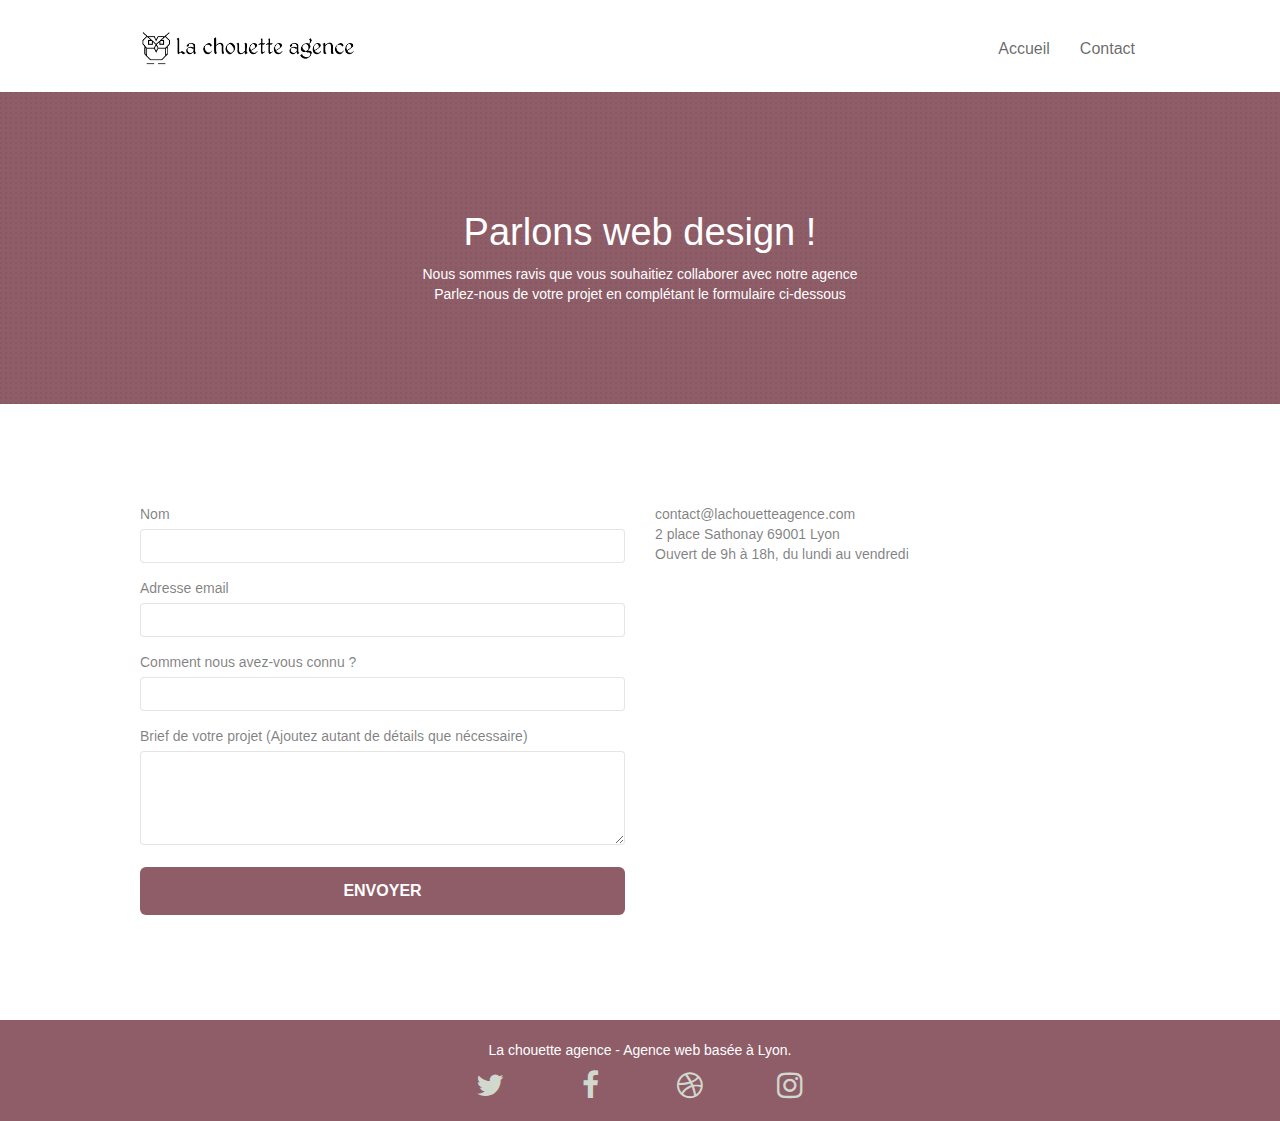
==== contact.html @ 8b949f58 "liens réseaux sociaux footer" ====
<!doctype html>
<html lang="fr">

<head>
    <meta charset="utf-8">
    <meta name="keywords" content="Entreprise webdesign Lyon, agence design Lyon, webdesigner">
    <meta name="description" content="L'entreprise La chouette agence basée à Lyon, spécialisée dans le web design, vous invite à nous contacter pour une prochaine collaboration">
    <meta name="viewport" content="width=device-width, initial-scale=1.0, viewport-fit=cover">
    <meta name="robots" content="index, follow">

    <link rel="shortcut icon" type="image/png" href="favicon.jpg">

    <link rel="stylesheet" type="text/css" href="./css/bootstrap.css">
    <link rel="stylesheet" type="text/css" href="style.css">
    <link rel="stylesheet" type="text/css" href="./css/font-awesome.css">
    <link rel="stylesheet" type="text/css" href="./css/et-line.css">

    <script src="./js/jquery-2.1.0.min.js"></script>
    <script src="./js/bootstrap.min.js"></script>
    <script src="./js/blocs.min.js"></script>
    <script src="./js/jqBootstrapValidation.js"></script>
    <script src="./js/formHandler.js"></script>

    <title>La chouette agence, Entreprise web design, Lyon</title>


    <!-- Analytics -->
    <!-- Global site tag (gtag.js) - Google Analytics -->
    <script async src="https://www.googletagmanager.com/gtag/js?id=G-TFJG0HQGHQ"></script>
    <script>
        window.dataLayer = window.dataLayer || [];

        function gtag() {
            dataLayer.push(arguments);
        }
        gtag('js', new Date());

        gtag('config', 'G-TFJG0HQGHQ');
    </script>
    <!-- Analytics END -->

</head>

<body>
    <!-- Principal conteneur -->
    <div class="page-container">

        <!-- bloc-0 -->
        <div class="bloc bgc-white l-bloc " id="bloc-0">
            <div class="container bloc-sm">
                <nav class="navbar row">
                    <div class="navbar-header">
                        <a class="navbar-brand" href="index.html"><img src="img/logos/la-chouette-agence.webp" alt="atlanta web design logo" height="40" /></a>
                        <button id="nav-toggle" type="button" class="ui-navbar-toggle navbar-toggle" data-toggle="collapse" data-target=".navbar-1">
					<span class="sr-only">Toggle navigation</span><span class="icon-bar"></span><span class="icon-bar"></span><span class="icon-bar"></span>
				</button>
                    </div>
                    <div class="collapse navbar-collapse navbar-1 special-dropdown-nav">
                        <ul class="site-navigation nav navbar-nav">
                            <li>
                                <a href="index.html">Accueil</a>
                            </li>
                            <li>
                                <a href="contact.html">Contact</a>
                            </li>
                        </ul>
                    </div>
                </nav>
            </div>
        </div>
        <!-- bloc-0 END -->

        <!-- bloc-6 -->
        <div class="bloc bg-dots-bg bg-repeat bgc-atomic-tangerine d-bloc bloc-bg-texture texture-paper" id="bloc-6">
            <div class="container bloc-lg">
                <div class="row">
                    <div class="col-sm-12">
                        <h1 class="text-center hero-bloc-text tc-white ">
                            Parlons web design !
                        </h1>
                        <p class="text-center mg-lg tc-white tight-width-whitespace">
                            Nous sommes ravis que vous souhaitiez collaborer avec notre agence<br> Parlez-nous de votre projet en complétant le formulaire ci-dessous
                        </p>
                    </div>
                </div>
            </div>
        </div>
        <!-- bloc-6 END -->

        <!-- bloc-7 -->
        <div class="bloc bgc-white l-bloc" id="bloc-7">
            <div class="container bloc-lg">
                <div class="row">
                    <div class="col-sm-6">
                        <form id="form_1" novalidate success-msg="Your message has been sent." fail-msg="Sorry it seems that our mail server is not responding, Sorry for the inconvenience!">
                            <div class="form-group">
                                <label>
							Nom
						</label>
                                <input id="name" class="form-control" required />
                            </div>
                            <div class="form-group">
                                <label>
							Adresse email
						</label>
                                <input id="email" class="form-control" type="email" required />
                            </div>
                            <div class="form-group">
                                <label>
							Comment nous avez-vous connu ?
						</label>
                                <input class="form-control" type="email" required id="input_504" />
                            </div>
                            <div class="form-group">
                                <label>
							Brief de votre projet (Ajoutez autant de détails que nécessaire)<br>
						</label><textarea id="message" class="form-control" rows="4" cols="50" required></textarea>
                            </div>
                            <button class="bloc-button btn btn-lg btn-block cta-hero btn-atomic-tangerine" type="submit">
						Envoyer
					</button>
                        </form>
                    </div>
                    <div class="col-sm-6">
                        <p>
                            contact@lachouetteagence.com<br>2 place Sathonay 69001 Lyon<br>Ouvert de 9h à 18h, du lundi au vendredi<br>
                        </p>
                    </div>
                </div>
            </div>
        </div>
        <!-- bloc-7 END -->

        <!-- ScrollToTop Button -->
        <a class="bloc-button btn btn-d scrollToTop" onclick="scrollToTarget('1')"><span class="fa fa-chevron-up"></span></a>
        <!-- ScrollToTop Button END-->


        <!-- Footer - bloc-8 -->
        <footer class="bloc bgc-atomic-tangerine d-bloc" id="bloc-8">
            <div class="container bloc-sm">
                <div class="row">
                    <div class="col-sm-12">
                        <p class="text-center white">
                            La chouette agence - Agence web basée à Lyon.<br>
                        </p>
                        <div class="row row-no-gutters social">
                            <div class="col-sm-3">
                                <div class="text-center">
                                    <a class="social" href="https://twitter.com/?lang=fr"><span class="fa fa-twitter icon-md"></span></a>
                                </div>
                            </div>
                            <div class="col-sm-3">
                                <div class="text-center">
                                    <a class="social" href="https://fr-fr.facebook.com/"><span class="fa fa-facebook icon-md"></span></a>
                                </div>
                            </div>
                            <div class="col-sm-3">
                                <div class="text-center">
                                    <a class="social" href="index.html"><span class="fa fa-dribbble icon-md"></span></a>
                                </div>
                            </div>
                            <div class="col-sm-3">
                                <div class="text-center">
                                    <a class="social" href="https://www.instagram.com/?hl=fr"><span class="fa fa-instagram icon-md"></span></a>
                                </div>
                            </div>
                        </div>
                    </div>
                </div>
            </div>
        </footer>
        <!-- Footer - bloc-8 END -->

    </div>
    <!-- Principal conteneur END -->


</body>

</html>
---- style.css ----
body {
    margin: 0;
    padding: 0;
    background: #FFF;
    overflow-x: hidden;
    -webkit-font-smoothing: antialiased;
    -moz-osx-font-smoothing: grayscale;
}

a,
button {
    transition: all .3s ease-in-out;
    outline: none!important;
}

a:hover {
    text-decoration: none;
    cursor: pointer;
}

#page-loading-blocs-notifaction {
    position: fixed;
    top: 0;
    bottom: 0;
    width: 100%;
    z-index: 100000;
    background: #FFFFFF url("img/pageload-spinner.gif") no-repeat center center;
}

.bloc {
    width: 100%;
    clear: both;
    background: 50% 50% no-repeat;
    padding: 0 50px;
    -webkit-background-size: cover;
    -moz-background-size: cover;
    -o-background-size: cover;
    background-size: cover;
    position: relative;
}

.bloc .container {
    padding-left: 0;
    padding-right: 0;
}

.bloc-lg {
    padding: 100px 50px;
}

.bloc-md {
    padding: 50px;
}

.bloc-sm {
    padding: 20px 50px;
}

.bg-center,
.bg-l-edge,
.bg-r-edge,
.bg-t-edge,
.bg-b-edge,
.bg-tl-edge,
.bg-bl-edge,
.bg-tr-edge,
.bg-br-edge,
.bg-repeat {
    -webkit-background-size: auto!important;
    -moz-background-size: auto!important;
    -o-background-size: auto!important;
    background-size: auto!important;
}

.bg-repeat {
    background: repeat;
}

.bg-t-edge {
    background: top no-repeat;
}

.bloc-bg-texture::before {
    content: "";
    background-size: 2px 2px;
    position: absolute;
    top: 0;
    bottom: 0;
    left: 0;
    right: 0;
}

.texture-paper::before {
    background: url("img/texture-paper.png");
    background-size: 280px 280px;
}

.b-parallax {
    background-attachment: fixed;
}

.d-bloc {
    color: rgba(255, 255, 255, .7);
}

.d-bloc button:hover {
    color: rgba(255, 255, 255, .9);
}

.d-bloc .icon-round,
.d-bloc .icon-square,
.d-bloc .icon-rounded,
.d-bloc .icon-semi-rounded-a,
.d-bloc .icon-semi-rounded-b {
    border-color: rgba(255, 255, 255, .9);
}

.d-bloc .divider-h span {
    border-color: rgba(255, 255, 255, .2);
}

.d-bloc .a-btn,
.d-bloc .navbar a,
.d-bloc .navbar-brand,
.d-bloc a .icon-sm,
.d-bloc a .icon-md,
.d-bloc a .icon-lg,
.d-bloc a .icon-xl,
.d-bloc h1 a,
.d-bloc h2 a,
.d-bloc h3 a,
.d-bloc h4 a,
.d-bloc h5 a,
.d-bloc h6 a,
.d-bloc p a {
    color: #D1D8CD;
}

.d-bloc .a-btn:hover,
.d-bloc .navbar a:hover,
.d-bloc .navbar-brand:hover,
.d-bloc a:hover .icon-sm,
.d-bloc a:hover .icon-md,
.d-bloc a:hover .icon-lg,
.d-bloc a:hover .icon-xl,
.d-bloc h1 a:hover,
.d-bloc h2 a:hover,
.d-bloc h3 a:hover,
.d-bloc h4 a:hover,
.d-bloc h5 a:hover,
.d-bloc h6 a:hover,
.d-bloc p a:hover {
    color: rgba(255, 255, 255, 1);
}

.d-bloc .navbar-toggle .icon-bar {
    background: rgba(255, 255, 255, 1);
}

.d-bloc .btn-wire,
.d-bloc .btn-wire:hover {
    color: rgba(255, 255, 255, 1);
    border-color: rgba(255, 255, 255, 1);
}

.d-bloc .panel {
    color: rgba(0, 0, 0, .5);
}

.d-bloc .panel button:hover {
    color: rgba(0, 0, 0, .7);
}

.d-bloc .panel icon {
    border-color: rgba(0, 0, 0, .7);
}

.d-bloc .panel .divider-h span {
    border-color: rgba(0, 0, 0, .1);
}

.d-bloc .panel .a-btn {
    color: rgba(0, 0, 0, .6);
}

.d-bloc .panel .a-btn:hover {
    color: rgba(0, 0, 0, 1);
}

.d-bloc .panel .btn-wire,
.d-bloc .panel .btn-wire:hover {
    color: rgba(0, 0, 0, .7);
    border-color: rgba(0, 0, 0, .3);
}

.d-bloc .panel,
.l-bloc {
    color: rgba(0, 0, 0, .5);
}

.d-bloc .panel button:hover,
.l-bloc button:hover {
    color: rgba(0, 0, 0, .7);
}

.l-bloc .icon-round,
.l-bloc .icon-square,
.l-bloc .icon-rounded,
.l-bloc .icon-semi-rounded-a,
.l-bloc .icon-semi-rounded-b {
    border-color: rgba(0, 0, 0, .7);
}

.d-bloc .panel .divider-h span,
.l-bloc .divider-h span {
    border-color: rgba(0, 0, 0, .1);
}

.d-bloc .panel .a-btn,
.l-bloc .a-btn,
.l-bloc .navbar a,
.l-bloc .navbar-brand,
.l-bloc a .icon-sm,
.l-bloc a .icon-md,
.l-bloc a .icon-lg,
.l-bloc a .icon-xl,
.l-bloc h1 a,
.l-bloc h2 a,
.l-bloc h3 a,
.l-bloc h4 a,
.l-bloc h5 a,
.l-bloc h6 a,
.l-bloc p a {
    color: rgba(0, 0, 0, .6);
}

.d-bloc .panel .a-btn:hover,
.l-bloc .a-btn:hover,
.l-bloc .navbar a:hover,
.l-bloc .navbar-brand:hover,
.l-bloc a:hover .icon-sm,
.l-bloc a:hover .icon-md,
.l-bloc a:hover .icon-lg,
.l-bloc a:hover .icon-xl,
.l-bloc h1 a:hover,
.l-bloc h2 a:hover,
.l-bloc h3 a:hover,
.l-bloc h4 a:hover,
.l-bloc h5 a:hover,
.l-bloc h6 a:hover,
.l-bloc p a:hover {
    color: rgba(0, 0, 0, 1);
}

.l-bloc .navbar-toggle .icon-bar {
    color: rgba(0, 0, 0, .6);
}

.d-bloc .panel .btn-wire,
.d-bloc .panel .btn-wire:hover,
.l-bloc .btn-wire,
.l-bloc .btn-wire:hover {
    color: rgba(0, 0, 0, .7);
    border-color: rgba(0, 0, 0, .3);
}

.voffset {
    margin-top: 30px;
}

.voffset-lg {
    margin-top: 80px;
}

.row-no-gutters {
    margin-right: 0;
    margin-left: 0;
}

.row.row-no-gutters>[class^="col-"],
.row.row-no-gutters>[class*=" col-"] {
    padding-right: 0;
    padding-left: 0;
}

#bloc-1-hero h1 {
    font-size: 32px;
}

.navbar {
    margin-bottom: 0;
    z-index: 1;
}

.navbar-brand {
    height: auto;
    padding: 3px 15px;
    font-size: 25px;
    font-weight: normal;
    font-weight: 600;
    line-height: 44px;
}

.navbar-brand img {
    max-height: 200px;
    margin: 0 5px 0 0;
    display: inline;
}

.navbar-brand img[src$=svg] {
    min-width: 100px;
}

.nav-center .navbar-brand img {
    margin: 0;
}

.navbar .nav {
    padding-top: 2px;
    margin-right: -16px;
    float: right;
    z-index: 1;
}

.nav>li {
    float: left;
    margin-top: 4px;
    font-size: 16px;
}

.navbar-nav .open .dropdown-menu>li>a {
    text-align: inherit;
}

.nav>li a:hover,
.nav>li a:focus {
    background: transparent;
}

.navbar-toggle {
    margin: 10px 10px 0 0;
    border: 0px;
}

.navbar-toggle:hover {
    background: transparent!important;
}

.navbar-toggle .icon-bar {
    background-color: rgba(0, 0, 0, .5);
    width: 26px;
}

.nav-invert .navbar .nav {
    float: left;
}

.nav-invert .navbar-header,
.nav-invert .navbar-brand {
    float: right;
    position: relative;
    z-index: 2;
}

@media (min-width: 768px) {
    .site-navigation {
        position: absolute;
        top: 50%;
        right: 20px;
        transform: translate(0, -50%);
        -webkit-transform: translateY(-50%);
    }
    .nav>li .dropdown-menu a,
    .nav>li .dropdown-menu a:hover {
        color: #484848;
    }
    .nav-invert .site-navigation {
        left: 0;
        right: 0;
    }
    .nav-center {
        text-align: center;
    }
    .nav-center .navbar-header {
        width: 100%;
    }
    .nav-center .navbar-header,
    .nav-center .navbar-brand,
    .nav-center .nav>li {
        float: none;
        display: inline-block;
    }
    .nav-center .site-navigation {
        position: relative;
        width: 100%;
        right: 0;
        margin-right: 0px;
        margin-top: 20px;
    }
    .nav-center.mini-nav .navbar-toggle {
        float: none;
        margin: 10px auto 0;
    }
}

.nav>li>.dropdown a {
    background: none!important;
    display: block;
    padding: 14px 15px;
}

nav .caret {
    margin: 0 5px;
}

.dropdown-menu .dropdown-menu {
    top: -8px;
    left: 100%;
}

.dropdown-menu .dropmenu-flow-right {
    top: 100%;
    left: 0;
    margin-left: -1px;
    border-top-left-radius: 0;
    border-top-right-radius: 0;
}

.dropdown-menu .dropdown span {
    border: 4px solid black;
    border-top-color: transparent;
    border-right-color: transparent;
    border-bottom-color: transparent;
    margin: 6px -5px 0 0!important;
    float: right;
}

.mg-md {
    margin-top: 10px;
    margin-bottom: 20px;
}

.mg-lg {
    margin-top: 10px;
    margin-bottom: 40px;
}

.btn {
    margin: 0 5px 5px 0;
}

.btn.pull-right {
    margin: 0 0 5px 5px;
}

.btn-d,
.btn-d:hover,
.btn-d:focus {
    color: #FFF;
    background: rgba(0, 0, 0, .3);
}

button {
    outline: none!important;
}

.btn-rd {
    border-radius: 40px;
}

.btn-clean {
    border: 1px solid rgba(0, 0, 0, .08);
    border-bottom-color: rgba(0, 0, 0, .1);
    text-shadow: 0 1px 0 rgba(0, 0, 1, .1);
    box-shadow: 0 1px 3px rgba(0, 0, 1, .25), inset 0 1px 0 0 rgba(255, 255, 255, .15);
}

.icon-md {
    font-size: 30px!important;
}

.icon-lg {
    font-size: 60px!important;
}

.sm-shadow {
    text-shadow: 0 1px 2px rgba(0, 0, 0, .3);
}

.panel-sq,
.panel-sq .panel-heading,
.panel-sq .panel-footer {
    border-radius: 0;
}

.panel-rd {
    border-radius: 30px;
}

.panel-rd .panel-heading {
    border-radius: 29px 29px 0 0;
}

.panel-rd .panel-footer {
    border-radius: 0 0 29px 29px;
}

.form-control {
    border-color: rgba(0, 0, 0, .1);
    box-shadow: none;
}

.scrollToTop {
    width: 40px;
    height: 40px;
    position: fixed;
    bottom: 20px;
    right: 20px;
    opacity: 0;
    z-index: 500;
    transition: all .3s ease-in-out;
}

.scrollToTop span {
    margin-top: 6px;
}

.showScrollTop {
    font-size: 14px;
    opacity: 1;
}

a[data-lightbox] {
    position: relative;
    display: block;
    text-align: center;
}

a[data-lightbox]:hover::before {
    content: "+";
    font-family: "HelveticaNeue-Light", "Helvetica Neue Light", "Helvetica Neue", Helvetica, Arial;
    font-size: 32px;
    width: 50px;
    height: 50px;
    margin-left: -25px;
    border-radius: 50%;
    background: rgba(0, 0, 0, .6);
    color: #FFF;
    font-weight: 100;
    z-index: 1;
    position: absolute;
    top: 50%;
    transform: translateY(-50%);
    -webkit-transform: translateY(-50%);
}

a[data-lightbox]:hover img {
    opacity: 0.6;
    -webkit-animation-fill-mode: none;
    animation-fill-mode: none;
}

#lightbox-modal {
    display: flex;
    align-items: center;
}

#lightbox-modal .modal-dialog {
    width: 90%;
    max-width: 900px;
    margin: 0 auto 0;
}

#lightbox-modal .modal-dialog img {
    max-height: 90vh;
    margin: 0 auto;
}

.lightbox-caption {
    padding: 20px;
    color: #FFF;
    background: rgba(0, 0, 0, .5);
    position: absolute;
    left: 15px;
    right: 15px;
    bottom: 5px;
}

.close-lightbox {
    color: #FFF;
    font-size: 30px;
    position: absolute;
    top: 20px;
    right: 20px;
    z-index: 20;
    background: rgba(0, 0, 0, .5);
    border: none;
    line-height: 30px;
    padding: 0 9px 5px;
    opacity: 0.3;
}

.close-lightbox:hover,
.next-lightbox:hover,
.prev-lightbox:hover {
    opacity: 1.0;
    color: #FFF;
}

.next-lightbox,
.prev-lightbox {
    font-size: 20px;
    color: rgba(255, 255, 255, .9);
    background: rgba(0, 0, 0, .5);
    transition: all .2s ease-in-out;
    position: absolute;
    top: 45%;
    z-index: 1;
    opacity: 0.4;
}

.next-lightbox {
    padding: 6px 8px 1px 13px;
    right: 25px;
}

.prev-lightbox {
    padding: 6px 13px 1px 10px;
    left: 25px;
}

.snapshot-lb .modal-body {
    padding-bottom: 45px;
}

.snapshot-lb .lightbox-caption {
    padding: 0;
    color: rgba(0, 0, 0, .5);
    background: none;
}

h1,
h2,
h3,
h4,
h5,
h6,
p,
label,
.btn,
a {
    font-family: "helvetica";
    font-weight: 400;
}

.container {
    max-width: 1000px;
}

.hero-bloc-text {
    font-size: 38px;
}

.hero-bloc-text-sub {
    font-size: 36px;
}

.statement-bloc-text {
    line-height: 26px;
    font-style: italic;
    font-size: 20px;
    text-align: center;
    font-weight: lighter;
    max-width: 520px;
    margin: auto auto auto auto;
}

.tight-width-whitespace {
    max-width: 600px;
    margin: auto auto auto auto;
}

.h1 {
    font-size: 20px;
    font-family: "Open Sans";
}

.cta-hero {
    margin-top: 22px;
    color: #FFFFFF!important;
    text-transform: uppercase;
    padding: 12px 28px 12px 28px;
    font-size: 16px;
    font-weight: 700;
}

.social {
    max-width: 400px;
    margin: auto auto auto auto;
}

h2 {
    font-size: 22px;
    line-height: 1.4em;
    width: 70%;
    margin: auto;
}

h3 {
    font-size: 15px;
    text-transform: uppercase;
    font-weight: 700;
    color: #333333!important;
}

.med-width-whitespace {
    max-width: 800px;
    margin: auto auto auto auto;
    box-shadow: 0px 0px 0px #000000;
}

h1 {
    color: white;
}

h4 {
    color: #333333!important;
}

.icons {
    margin-bottom: 14px;
    margin-top: 24px;
}

.white {
    color: #FFFFFF!important;
}

.portfolio-thumb {
    margin-bottom: 24px;
}

.portfolio-row {
    margin-bottom: 44px;
    margin-top: 50px;
}

.avatar {
    box-shadow: 0px 4px 9px rgba(0, 0, 0, 0.3);
}

.black-background {
    background-color: rgba(165, 147, 99, 0.7);
    padding: 40px 40px 40px 40px;
}

.bold-link {
    font-weight: 900;
    text-decoration: underline!important;
}

.bgc-white {
    background-color: #FFFFFF;
}

.bgc-dark-slate-blue {
    background-color: #364577;
}

.bgc-atomic-tangerine {
    background-color: #8E5D68;
}

.tc-white {
    color: white;
}

.btn-atomic-tangerine {
    background: #8E5D68;
    color: #FFFFFF!important;
}

.btn-atomic-tangerine:hover {
    background: #745D73!important;
    color: #FFFFFF!important;
}

.ltc-white {
    color: #FFFFFF!important;
}

.ltc-white:hover {
    color: #cccccc!important;
}

.ltc-atomic-tangerine {
    color: #F3976C!important;
}

.ltc-atomic-tangerine:hover {
    color: #c27956!important;
}

.icon-dark-slate-blue {
    color: #364577!important;
    border-color: #364577!important;
}

.bg-dots-bg {
    background-image: url("img/dots-bg.webp");
}

.bg-banniere {
    background-image: url("img/images/la-chouette-agence-banniere.webp");
}

.bg-presentation {
    background-image: url("img/images/image-de-presentation.webp");
}

@media (max-width: 1024px) {
    .bloc {
        padding-left: 20px;
        padding-right: 20px;
    }
    .bloc.full-width-bloc,
    .bloc-tile-2.full-width-bloc .container,
    .bloc-tile-3.full-width-bloc .container,
    .bloc-tile-4.full-width-bloc .container {
        padding-left: 0;
        padding-right: 0;
    }
}

@media (max-width: 992px) and (min-width: 768px) {
    .navbar .nav {
        max-width: 80%
    }
    .nav-center.navbar .nav {
        max-width: 100%
    }
}

@media only screen and (min-device-width: 768px) and (max-device-width: 1024px) and (orientation: landscape) {
    .b-parallax {
        background-attachment: scroll;
    }
}

@media only screen and (min-device-width: 1024px) and (max-device-width: 1366px) and (-webkit-min-device-pixel-ratio: 1.5) {
    .b-parallax {
        background-attachment: scroll;
    }
}

@media (max-width: 991px) {
    .container {
        width: 100%;
    }
    .b-parallax {
        background-attachment: scroll;
    }
    .page-container,
    #hero-bloc {
        overflow-x: hidden;
        position: relative;
    }
    .bloc {
        padding-left: constant(safe-area-inset-left);
        padding-right: constant(safe-area-inset-right);
    }
    .bloc-group,
    .bloc-group .bloc {
        display: block;
        width: 100%;
    }
    .bloc-fill-screen .fill-bloc-top-edge,
    .bloc-fill-screen .fill-bloc-bottom-edge {
        padding: 0 20px;
        padding-left: constant(safe-area-inset-left);
        padding-right: constant(safe-area-inset-right);
    }
}

@media (max-width: 767px) {
    .page-container {
        overflow-x: hidden;
        position: relative;
    }
    h1,
    h2,
    h3,
    h4,
    h5,
    h6,
    p,
    #disqus_thread {
        padding-left: 10px!important;
        padding-right: 10px!important;
    }
    .b-parallax {
        background-attachment: scroll;
    }
    .navbar .nav {
        padding-top: 0;
        border-top: 1px solid rgba(0, 0, 0, .2);
        float: none!important;
    }
    .navbar.row {
        margin-left: 0;
        margin-right: 0;
    }
    .site-navigation {
        position: inherit;
        transform: none;
        -webkit-transform: none;
        -ms-transform: none;
    }
    .nav>li {
        margin-top: 0;
        border-bottom: 1px solid rgba(0, 0, 0, .1);
        background: rgba(0, 0, 0, .05);
        text-align: left;
        padding-left: 15px;
        width: 100%;
    }
    .nav>li:hover {
        background: rgba(0, 0, 0, .08);
    }
    .dropdown .dropdown a .caret {
        float: none;
        margin: 5px 0 0 10px!important;
        border: 4px solid black;
        border-bottom-color: transparent;
        border-right-color: transparent;
        border-left-color: transparent;
    }
    #hero-bloc .navbar .nav {
        background: rgba(0, 0, 0, .8);
    }
    #hero-bloc .navbar .nav a {
        color: rgba(255, 255, 255, .6);
    }
    .hero {
        padding: 50px 0;
    }
    .hero-nav {
        left: -1px;
        right: -1px;
    }
    .navbar-collapse {
        padding: 0;
        overflow-x: hidden;
        -webkit-box-shadow: none;
        box-shadow: none;
    }
    .navbar-brand img {
        max-height: 40px;
        width: auto;
    }
    .nav-invert .navbar-header {
        float: none;
        width: 100%;
    }
    .nav-invert .navbar-toggle {
        float: left;
        margin-left: 10px;
    }
    .bloc {
        padding-left: 0;
        padding-right: 0;
    }
    .bloc-xxl,
    .bloc-xl,
    .bloc-lg {
        padding: 40px 0;
    }
    .bloc-sm,
    .bloc-md {
        padding-left: 0;
        padding-right: 0;
    }
    .bloc-tile-2 .container,
    .bloc-tile-3 .container,
    .bloc-tile-4 .container,
    .bloc-fill-screen .fill-bloc-top-edge,
    .bloc-fill-screen .fill-bloc-bottom-edge {
        padding-left: 0;
        padding-right: 0;
    }
    .a-block {
        padding: 0 10px;
    }
    .btn-dwn {
        display: none;
    }
    .voffset {
        margin-top: 5px;
    }
    .voffset-md {
        margin-top: 20px;
    }
    .voffset-lg {
        margin-top: 30px;
    }
    form {
        padding: 5px;
    }
    .close-lightbox {
        display: inline-block;
    }
    .blocsapp-device-iphone5 {
        background-size: 216px 425px;
        padding-top: 60px;
        width: 216px;
        height: 425px;
    }
    .blocsapp-device-iphone5 img {
        width: 180px;
        height: 320px;
    }
}

@media (max-width: 400px) {
    .bloc {
        padding-left: 0;
        padding-right: 0;
    }
}

@media (max-width: 767px) {
    .bloc-mob-center-text {
        text-align: center;
    }
}
---- css/et-line.css ----
@font-face {
    font-family: et-line;
    src: url(../fonts/et-line.eot);
    src: url(../fonts/et-line.eot?#iefix) format('embedded-opentype'), url(../fonts/et-line.woff) format('woff'), url(../fonts/et-line.ttf) format('truetype'), url(../fonts/et-line.svg#et-line) format('svg');
    font-weight: 400;
    font-style: normal
}

.et-icon-adjustments,
.et-icon-alarmclock,
.et-icon-anchor,
.et-icon-aperture,
.et-icon-attachment,
.et-icon-bargraph,
.et-icon-basket,
.et-icon-beaker,
.et-icon-bike,
.et-icon-book-open,
.et-icon-briefcase,
.et-icon-browser,
.et-icon-calendar,
.et-icon-camera,
.et-icon-caution,
.et-icon-chat,
.et-icon-circle-compass,
.et-icon-clipboard,
.et-icon-clock,
.et-icon-cloud,
.et-icon-compass,
.et-icon-desktop,
.et-icon-dial,
.et-icon-document,
.et-icon-documents,
.et-icon-download,
.et-icon-dribbble,
.et-icon-edit,
.et-icon-envelope,
.et-icon-expand,
.et-icon-facebook,
.et-icon-flag,
.et-icon-focus,
.et-icon-gears,
.et-icon-genius,
.et-icon-gift,
.et-icon-global,
.et-icon-globe,
.et-icon-googleplus,
.et-icon-grid,
.et-icon-happy,
.et-icon-hazardous,
.et-icon-heart,
.et-icon-hotairballoon,
.et-icon-hourglass,
.et-icon-key,
.et-icon-laptop,
.et-icon-layers,
.et-icon-lifesaver,
.et-icon-lightbulb,
.et-icon-linegraph,
.et-icon-linkedin,
.et-icon-lock,
.et-icon-magnifying-glass,
.et-icon-map,
.et-icon-map-pin,
.et-icon-megaphone,
.et-icon-mic,
.et-icon-mobile,
.et-icon-newspaper,
.et-icon-notebook,
.et-icon-paintbrush,
.et-icon-paperclip,
.et-icon-pencil,
.et-icon-phone,
.et-icon-picture,
.et-icon-pictures,
.et-icon-piechart,
.et-icon-presentation,
.et-icon-pricetags,
.et-icon-printer,
.et-icon-profile-female,
.et-icon-profile-male,
.et-icon-puzzle,
.et-icon-quote,
.et-icon-recycle,
.et-icon-refresh,
.et-icon-ribbon,
.et-icon-rss,
.et-icon-sad,
.et-icon-scissors,
.et-icon-scope,
.et-icon-search,
.et-icon-shield,
.et-icon-speedometer,
.et-icon-strategy,
.et-icon-streetsign,
.et-icon-tablet,
.et-icon-target,
.et-icon-telescope,
.et-icon-toolbox,
.et-icon-tools,
.et-icon-tools-2,
.et-icon-trophy,
.et-icon-tumblr,
.et-icon-twitter,
.et-icon-upload,
.et-icon-video,
.et-icon-wallet,
.et-icon-wine {
    font-family: et-line;
    speak: none;
    font-style: normal;
    font-weight: 400;
    font-variant: normal;
    text-transform: none;
    line-height: 1;
    -webkit-font-smoothing: antialiased;
    -moz-osx-font-smoothing: grayscale;
    display: inline-block
}

.et-icon-mobile:before {
    content: "\e000"
}

.et-icon-laptop:before {
    content: "\e001"
}

.et-icon-desktop:before {
    content: "\e002"
}

.et-icon-tablet:before {
    content: "\e003"
}

.et-icon-phone:before {
    content: "\e004"
}

.et-icon-document:before {
    content: "\e005"
}

.et-icon-documents:before {
    content: "\e006"
}

.et-icon-search:before {
    content: "\e007"
}

.et-icon-clipboard:before {
    content: "\e008"
}

.et-icon-newspaper:before {
    content: "\e009"
}

.et-icon-notebook:before {
    content: "\e00a"
}

.et-icon-book-open:before {
    content: "\e00b"
}

.et-icon-browser:before {
    content: "\e00c"
}

.et-icon-calendar:before {
    content: "\e00d"
}

.et-icon-presentation:before {
    content: "\e00e"
}

.et-icon-picture:before {
    content: "\e00f"
}

.et-icon-pictures:before {
    content: "\e010"
}

.et-icon-video:before {
    content: "\e011"
}

.et-icon-camera:before {
    content: "\e012"
}

.et-icon-printer:before {
    content: "\e013"
}

.et-icon-toolbox:before {
    content: "\e014"
}

.et-icon-briefcase:before {
    content: "\e015"
}

.et-icon-wallet:before {
    content: "\e016"
}

.et-icon-gift:before {
    content: "\e017"
}

.et-icon-bargraph:before {
    content: "\e018"
}

.et-icon-grid:before {
    content: "\e019"
}

.et-icon-expand:before {
    content: "\e01a"
}

.et-icon-focus:before {
    content: "\e01b"
}

.et-icon-edit:before {
    content: "\e01c"
}

.et-icon-adjustments:before {
    content: "\e01d"
}

.et-icon-ribbon:before {
    content: "\e01e"
}

.et-icon-hourglass:before {
    content: "\e01f"
}

.et-icon-lock:before {
    content: "\e020"
}

.et-icon-megaphone:before {
    content: "\e021"
}

.et-icon-shield:before {
    content: "\e022"
}

.et-icon-trophy:before {
    content: "\e023"
}

.et-icon-flag:before {
    content: "\e024"
}

.et-icon-map:before {
    content: "\e025"
}

.et-icon-puzzle:before {
    content: "\e026"
}

.et-icon-basket:before {
    content: "\e027"
}

.et-icon-envelope:before {
    content: "\e028"
}

.et-icon-streetsign:before {
    content: "\e029"
}

.et-icon-telescope:before {
    content: "\e02a"
}

.et-icon-gears:before {
    content: "\e02b"
}

.et-icon-key:before {
    content: "\e02c"
}

.et-icon-paperclip:before {
    content: "\e02d"
}

.et-icon-attachment:before {
    content: "\e02e"
}

.et-icon-pricetags:before {
    content: "\e02f"
}

.et-icon-lightbulb:before {
    content: "\e030"
}

.et-icon-layers:before {
    content: "\e031"
}

.et-icon-pencil:before {
    content: "\e032"
}

.et-icon-tools:before {
    content: "\e033"
}

.et-icon-tools-2:before {
    content: "\e034"
}

.et-icon-scissors:before {
    content: "\e035"
}

.et-icon-paintbrush:before {
    content: "\e036"
}

.et-icon-magnifying-glass:before {
    content: "\e037"
}

.et-icon-circle-compass:before {
    content: "\e038"
}

.et-icon-linegraph:before {
    content: "\e039"
}

.et-icon-mic:before {
    content: "\e03a"
}

.et-icon-strategy:before {
    content: "\e03b"
}

.et-icon-beaker:before {
    content: "\e03c"
}

.et-icon-caution:before {
    content: "\e03d"
}

.et-icon-recycle:before {
    content: "\e03e"
}

.et-icon-anchor:before {
    content: "\e03f"
}

.et-icon-profile-male:before {
    content: "\e040"
}

.et-icon-profile-female:before {
    content: "\e041"
}

.et-icon-bike:before {
    content: "\e042"
}

.et-icon-wine:before {
    content: "\e043"
}

.et-icon-hotairballoon:before {
    content: "\e044"
}

.et-icon-globe:before {
    content: "\e045"
}

.et-icon-genius:before {
    content: "\e046"
}

.et-icon-map-pin:before {
    content: "\e047"
}

.et-icon-dial:before {
    content: "\e048"
}

.et-icon-chat:before {
    content: "\e049"
}

.et-icon-heart:before {
    content: "\e04a"
}

.et-icon-cloud:before {
    content: "\e04b"
}

.et-icon-upload:before {
    content: "\e04c"
}

.et-icon-download:before {
    content: "\e04d"
}

.et-icon-target:before {
    content: "\e04e"
}

.et-icon-hazardous:before {
    content: "\e04f"
}

.et-icon-piechart:before {
    content: "\e050"
}

.et-icon-speedometer:before {
    content: "\e051"
}

.et-icon-global:before {
    content: "\e052"
}

.et-icon-compass:before {
    content: "\e053"
}

.et-icon-lifesaver:before {
    content: "\e054"
}

.et-icon-clock:before {
    content: "\e055"
}

.et-icon-aperture:before {
    content: "\e056"
}

.et-icon-quote:before {
    content: "\e057"
}

.et-icon-scope:before {
    content: "\e058"
}

.et-icon-alarmclock:before {
    content: "\e059"
}

.et-icon-refresh:before {
    content: "\e05a"
}

.et-icon-happy:before {
    content: "\e05b"
}

.et-icon-sad:before {
    content: "\e05c"
}

.et-icon-facebook:before {
    content: "\e05d"
}

.et-icon-twitter:before {
    content: "\e05e"
}

.et-icon-googleplus:before {
    content: "\e05f"
}

.et-icon-rss:before {
    content: "\e060"
}

.et-icon-tumblr:before {
    content: "\e061"
}

.et-icon-linkedin:before {
    content: "\e062"
}

.et-icon-dribbble:before {
    content: "\e063"
}
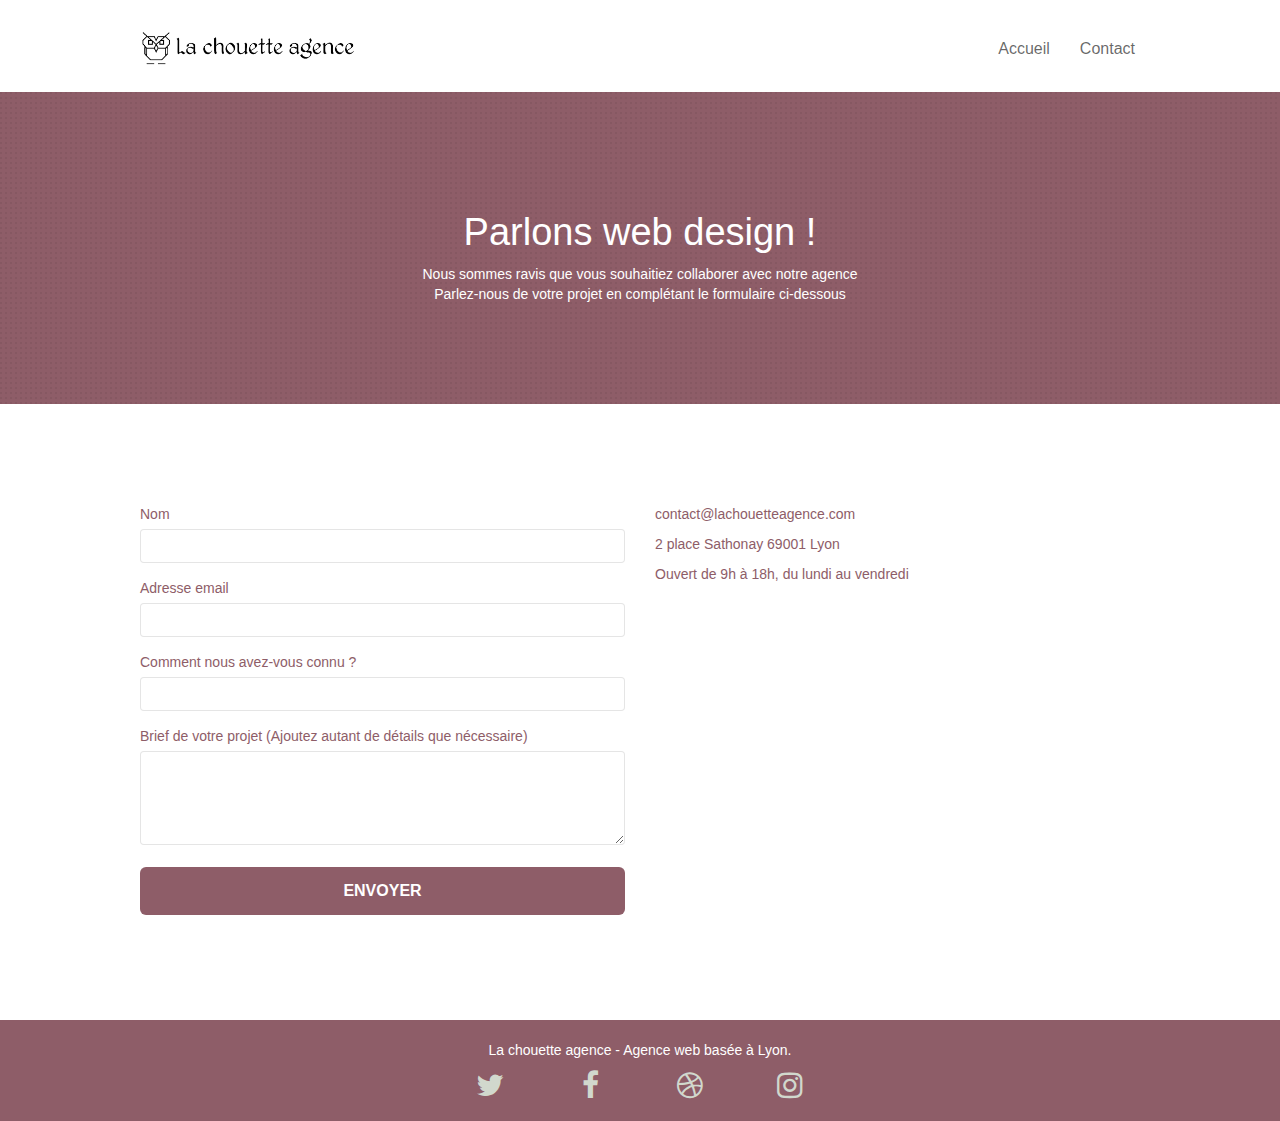
==== commit 30d48383: "ajout title pour formulaire" ====
--- a/contact.html
+++ b/contact.html
@@ -10,16 +10,16 @@
 
     <link rel="shortcut icon" type="image/png" href="favicon.jpg">
 
-    <link rel="stylesheet" type="text/css" href="./css/bootstrap.css">
-    <link rel="stylesheet" type="text/css" href="style.css">
-    <link rel="stylesheet" type="text/css" href="./css/font-awesome.css">
-    <link rel="stylesheet" type="text/css" href="./css/et-line.css">
+    <link rel="stylesheet" type="text/css" href="./css/bootstrap.min.css">
+    <link rel="stylesheet" type="text/css" href="style.min.css">
+    <link rel="stylesheet" type="text/css" href="./css/font-awesome.min.css">
+    <link rel="stylesheet" type="text/css" href="./css/et-line.min.css">
 
     <script src="./js/jquery-2.1.0.min.js"></script>
     <script src="./js/bootstrap.min.js"></script>
     <script src="./js/blocs.min.js"></script>
-    <script src="./js/jqBootstrapValidation.js"></script>
-    <script src="./js/formHandler.js"></script>
+    <script src="./js/jquery.touchSwipe.min.js" defer></script>
+    <script src="./js/gmaps.min.js"></script>
 
     <title>La chouette agence, Entreprise web design, Lyon</title>
 
@@ -97,24 +97,24 @@
                                 <label>
 							Nom
 						</label>
-                                <input id="name" class="form-control" required />
+                                <input id="name" class="form-control" title="Entrez votre nom" required />
                             </div>
                             <div class="form-group">
                                 <label>
 							Adresse email
 						</label>
-                                <input id="email" class="form-control" type="email" required />
+                                <input id="email" class="form-control" type="email" title="Entrez votre adresse email" required />
                             </div>
                             <div class="form-group">
                                 <label>
 							Comment nous avez-vous connu ?
 						</label>
-                                <input class="form-control" type="email" required id="input_504" />
+                                <input class="form-control" type="email" title="Comment nous avez-vous connu" required id="input_504" />
                             </div>
                             <div class="form-group">
                                 <label>
 							Brief de votre projet (Ajoutez autant de détails que nécessaire)<br>
-						</label><textarea id="message" class="form-control" rows="4" cols="50" required></textarea>
+						</label><textarea id="message" class="form-control" rows="4" cols="50" title="Detaillez votre projet ici" required></textarea>
                             </div>
                             <button class="bloc-button btn btn-lg btn-block cta-hero btn-atomic-tangerine" type="submit">
 						Envoyer
@@ -122,9 +122,9 @@
                         </form>
                     </div>
                     <div class="col-sm-6">
-                        <p>
-                            contact@lachouetteagence.com<br>2 place Sathonay 69001 Lyon<br>Ouvert de 9h à 18h, du lundi au vendredi<br>
-                        </p>
+                        <p>contact@lachouetteagence.com</p>
+                        <p>2 place Sathonay 69001 Lyon</p>
+                        <p>Ouvert de 9h à 18h, du lundi au vendredi</p>
                     </div>
                 </div>
             </div>
--- a/style.min.css
+++ b/style.min.css
@@ -0,0 +1,1036 @@
+body {
+    margin: 0;
+    padding: 0;
+    background: #fff;
+    overflow-x: hidden;
+    -webkit-font-smoothing: antialiased;
+    -moz-osx-font-smoothing: grayscale;
+}
+
+a,
+button {
+    transition: all 0.3s ease-in-out;
+    outline: 0 !important;
+}
+
+a:hover {
+    text-decoration: none;
+    cursor: pointer;
+}
+
+#page-loading-blocs-notifaction {
+    position: fixed;
+    top: 0;
+    bottom: 0;
+    width: 100%;
+    z-index: 100000;
+    background: #fff url(img/pageload-spinner.gif) no-repeat center center;
+}
+
+.bloc {
+    width: 100%;
+    clear: both;
+    background: 50% 50% no-repeat;
+    padding: 0 50px;
+    -webkit-background-size: cover;
+    -moz-background-size: cover;
+    -o-background-size: cover;
+    background-size: cover;
+    position: relative;
+}
+
+.bloc .container {
+    padding-left: 0;
+    padding-right: 0;
+}
+
+.bloc-lg {
+    padding: 100px 50px;
+}
+
+.bloc-md {
+    padding: 50px;
+}
+
+.bloc-sm {
+    padding: 20px 50px;
+}
+
+.bg-b-edge,
+.bg-bl-edge,
+.bg-br-edge,
+.bg-center,
+.bg-l-edge,
+.bg-r-edge,
+.bg-repeat,
+.bg-t-edge,
+.bg-tl-edge,
+.bg-tr-edge {
+    -webkit-background-size: auto !important;
+    -moz-background-size: auto !important;
+    -o-background-size: auto !important;
+    background-size: auto !important;
+}
+
+.bg-repeat {
+    background: repeat;
+}
+
+.bg-t-edge {
+    background: top no-repeat;
+}
+
+.bloc-bg-texture::before {
+    content: "";
+    background-size: 2px 2px;
+    position: absolute;
+    top: 0;
+    bottom: 0;
+    left: 0;
+    right: 0;
+}
+
+.texture-paper::before {
+    background: url(img/texture-paper.png);
+    background-size: 280px 280px;
+}
+
+.b-parallax {
+    background-attachment: fixed;
+}
+
+.d-bloc {
+    color: rgba(255, 255, 255, 0.7);
+}
+
+.d-bloc button:hover {
+    color: rgba(255, 255, 255, 0.9);
+}
+
+.d-bloc .icon-round,
+.d-bloc .icon-rounded,
+.d-bloc .icon-semi-rounded-a,
+.d-bloc .icon-semi-rounded-b,
+.d-bloc .icon-square {
+    border-color: rgba(255, 255, 255, 0.9);
+}
+
+.d-bloc .divider-h span {
+    border-color: rgba(255, 255, 255, 0.2);
+}
+
+.d-bloc .a-btn,
+.d-bloc .navbar a,
+.d-bloc .navbar-brand,
+.d-bloc a .icon-lg,
+.d-bloc a .icon-md,
+.d-bloc a .icon-sm,
+.d-bloc a .icon-xl,
+.d-bloc h1 a,
+.d-bloc h2 a,
+.d-bloc h3 a,
+.d-bloc h4 a,
+.d-bloc h5 a,
+.d-bloc h6 a,
+.d-bloc p a {
+    color: #d1d8cd;
+}
+
+.d-bloc .a-btn:hover,
+.d-bloc .navbar a:hover,
+.d-bloc .navbar-brand:hover,
+.d-bloc a:hover .icon-lg,
+.d-bloc a:hover .icon-md,
+.d-bloc a:hover .icon-sm,
+.d-bloc a:hover .icon-xl,
+.d-bloc h1 a:hover,
+.d-bloc h2 a:hover,
+.d-bloc h3 a:hover,
+.d-bloc h4 a:hover,
+.d-bloc h5 a:hover,
+.d-bloc h6 a:hover,
+.d-bloc p a:hover {
+    color: #fff;
+}
+
+.d-bloc .navbar-toggle .icon-bar {
+    background: #fff;
+}
+
+.d-bloc .btn-wire,
+.d-bloc .btn-wire:hover {
+    color: #fff;
+    border-color: #fff;
+}
+
+.d-bloc .panel {
+    color: rgba(0, 0, 0, 0.5);
+}
+
+.d-bloc .panel button:hover {
+    color: rgba(0, 0, 0, 0.7);
+}
+
+.d-bloc .panel icon {
+    border-color: rgba(0, 0, 0, 0.7);
+}
+
+.d-bloc .panel .divider-h span {
+    border-color: rgba(0, 0, 0, 0.1);
+}
+
+.d-bloc .panel .a-btn {
+    color: rgba(0, 0, 0, 0.6);
+}
+
+.d-bloc .panel .a-btn:hover {
+    color: #000;
+}
+
+.d-bloc .panel .btn-wire,
+.d-bloc .panel .btn-wire:hover {
+    color: rgba(0, 0, 0, 0.7);
+    border-color: rgba(0, 0, 0, 0.3);
+}
+
+.d-bloc .panel,
+.l-bloc {
+    color: rgba(0, 0, 0, 0.5);
+}
+
+.d-bloc .panel button:hover,
+.l-bloc button:hover {
+    color: rgba(0, 0, 0, 0.7);
+}
+
+.l-bloc .icon-round,
+.l-bloc .icon-rounded,
+.l-bloc .icon-semi-rounded-a,
+.l-bloc .icon-semi-rounded-b,
+.l-bloc .icon-square {
+    border-color: rgba(0, 0, 0, 0.7);
+}
+
+.d-bloc .panel .divider-h span,
+.l-bloc .divider-h span {
+    border-color: rgba(0, 0, 0, 0.1);
+}
+
+.d-bloc .panel .a-btn,
+.l-bloc .a-btn,
+.l-bloc .navbar a,
+.l-bloc .navbar-brand,
+.l-bloc a .icon-lg,
+.l-bloc a .icon-md,
+.l-bloc a .icon-sm,
+.l-bloc a .icon-xl,
+.l-bloc h1 a,
+.l-bloc h2 a,
+.l-bloc h3 a,
+.l-bloc h4 a,
+.l-bloc h5 a,
+.l-bloc h6 a,
+.l-bloc p a {
+    color: rgba(0, 0, 0, 0.6);
+}
+
+.d-bloc .panel .a-btn:hover,
+.l-bloc .a-btn:hover,
+.l-bloc .navbar a:hover,
+.l-bloc .navbar-brand:hover,
+.l-bloc a:hover .icon-lg,
+.l-bloc a:hover .icon-md,
+.l-bloc a:hover .icon-sm,
+.l-bloc a:hover .icon-xl,
+.l-bloc h1 a:hover,
+.l-bloc h2 a:hover,
+.l-bloc h3 a:hover,
+.l-bloc h4 a:hover,
+.l-bloc h5 a:hover,
+.l-bloc h6 a:hover,
+.l-bloc p a:hover {
+    color: #000;
+}
+
+.l-bloc .navbar-toggle .icon-bar {
+    color: rgba(0, 0, 0, 0.6);
+}
+
+.d-bloc .panel .btn-wire,
+.d-bloc .panel .btn-wire:hover,
+.l-bloc .btn-wire,
+.l-bloc .btn-wire:hover {
+    color: rgba(0, 0, 0, 0.7);
+    border-color: rgba(0, 0, 0, 0.3);
+}
+
+.voffset {
+    margin-top: 30px;
+}
+
+.voffset-lg {
+    margin-top: 80px;
+}
+
+.row-no-gutters {
+    margin-right: 0;
+    margin-left: 0;
+}
+
+.row.row-no-gutters>[class*=" col-"],
+.row.row-no-gutters>[class^="col-"] {
+    padding-right: 0;
+    padding-left: 0;
+}
+
+#bloc-1-hero h1 {
+    font-size: 32px;
+}
+
+.navbar {
+    margin-bottom: 0;
+    z-index: 1;
+}
+
+.navbar-brand {
+    height: auto;
+    padding: 3px 15px;
+    font-size: 25px;
+    font-weight: 400;
+    font-weight: 600;
+    line-height: 44px;
+}
+
+.navbar-brand img {
+    max-height: 200px;
+    margin: 0 5px 0 0;
+    display: inline;
+}
+
+.navbar-brand img[src$="svg"] {
+    min-width: 100px;
+}
+
+.nav-center .navbar-brand img {
+    margin: 0;
+}
+
+.navbar .nav {
+    padding-top: 2px;
+    margin-right: -16px;
+    float: right;
+    z-index: 1;
+}
+
+.nav>li {
+    float: left;
+    margin-top: 4px;
+    font-size: 16px;
+}
+
+.navbar-nav .open .dropdown-menu>li>a {
+    text-align: inherit;
+}
+
+.nav>li a:focus,
+.nav>li a:hover {
+    background: 0 0;
+}
+
+.navbar-toggle {
+    margin: 10px 10px 0 0;
+    border: 0;
+}
+
+.navbar-toggle:hover {
+    background: 0 0 !important;
+}
+
+.navbar-toggle .icon-bar {
+    background-color: rgba(0, 0, 0, 0.5);
+    width: 26px;
+}
+
+.nav-invert .navbar .nav {
+    float: left;
+}
+
+.nav-invert .navbar-brand,
+.nav-invert .navbar-header {
+    float: right;
+    position: relative;
+    z-index: 2;
+}
+
+@media (min-width: 768px) {
+    .site-navigation {
+        position: absolute;
+        top: 50%;
+        right: 20px;
+        transform: translate(0, -50%);
+        -webkit-transform: translateY(-50%);
+    }
+    .nav>li .dropdown-menu a,
+    .nav>li .dropdown-menu a:hover {
+        color: #484848;
+    }
+    .nav-invert .site-navigation {
+        left: 0;
+        right: 0;
+    }
+    .nav-center {
+        text-align: center;
+    }
+    .nav-center .navbar-header {
+        width: 100%;
+    }
+    .nav-center .nav>li,
+    .nav-center .navbar-brand,
+    .nav-center .navbar-header {
+        float: none;
+        display: inline-block;
+    }
+    .nav-center .site-navigation {
+        position: relative;
+        width: 100%;
+        right: 0;
+        margin-right: 0;
+        margin-top: 20px;
+    }
+    .nav-center.mini-nav .navbar-toggle {
+        float: none;
+        margin: 10px auto 0;
+    }
+}
+
+.nav>li>.dropdown a {
+    background: 0 0 !important;
+    display: block;
+    padding: 14px 15px;
+}
+
+nav .caret {
+    margin: 0 5px;
+}
+
+.dropdown-menu .dropdown-menu {
+    top: -8px;
+    left: 100%;
+}
+
+.dropdown-menu .dropmenu-flow-right {
+    top: 100%;
+    left: 0;
+    margin-left: -1px;
+    border-top-left-radius: 0;
+    border-top-right-radius: 0;
+}
+
+.dropdown-menu .dropdown span {
+    border: 4px solid #000;
+    border-top-color: transparent;
+    border-right-color: transparent;
+    border-bottom-color: transparent;
+    margin: 6px -5px 0 0 !important;
+    float: right;
+}
+
+.mg-md {
+    margin-top: 10px;
+    margin-bottom: 20px;
+}
+
+.mg-lg {
+    margin-top: 10px;
+    margin-bottom: 40px;
+}
+
+.btn {
+    margin: 0 5px 5px 0;
+}
+
+.btn.pull-right {
+    margin: 0 0 5px 5px;
+}
+
+.btn-d,
+.btn-d:focus,
+.btn-d:hover {
+    color: #fff;
+    background: rgba(0, 0, 0, 0.3);
+}
+
+button {
+    outline: 0 !important;
+}
+
+.btn-rd {
+    border-radius: 40px;
+}
+
+.btn-clean {
+    border: 1px solid rgba(0, 0, 0, 0.08);
+    border-bottom-color: rgba(0, 0, 0, 0.1);
+    text-shadow: 0 1px 0 rgba(0, 0, 1, 0.1);
+    box-shadow: 0 1px 3px rgba(0, 0, 1, 0.25), inset 0 1px 0 0 rgba(255, 255, 255, 0.15);
+}
+
+.icon-md {
+    font-size: 30px !important;
+}
+
+.icon-lg {
+    font-size: 60px !important;
+}
+
+.sm-shadow {
+    text-shadow: 0 1px 2px rgba(0, 0, 0, 0.3);
+}
+
+.panel-sq,
+.panel-sq .panel-footer,
+.panel-sq .panel-heading {
+    border-radius: 0;
+}
+
+.panel-rd {
+    border-radius: 30px;
+}
+
+.panel-rd .panel-heading {
+    border-radius: 29px 29px 0 0;
+}
+
+.panel-rd .panel-footer {
+    border-radius: 0 0 29px 29px;
+}
+
+.form-control {
+    border-color: rgba(0, 0, 0, 0.1);
+    box-shadow: none;
+}
+
+.scrollToTop {
+    width: 40px;
+    height: 40px;
+    position: fixed;
+    bottom: 20px;
+    right: 20px;
+    opacity: 0;
+    z-index: 500;
+    transition: all 0.3s ease-in-out;
+}
+
+.scrollToTop span {
+    margin-top: 6px;
+}
+
+.showScrollTop {
+    font-size: 14px;
+    opacity: 1;
+}
+
+a[data-lightbox] {
+    position: relative;
+    display: block;
+    text-align: center;
+}
+
+a[data-lightbox]:hover::before {
+    content: "+";
+    font-family: HelveticaNeue-Light, "Helvetica Neue Light", "Helvetica Neue", Helvetica, Arial;
+    font-size: 32px;
+    width: 50px;
+    height: 50px;
+    margin-left: -25px;
+    border-radius: 50%;
+    background: rgba(0, 0, 0, 0.6);
+    color: #fff;
+    font-weight: 100;
+    z-index: 1;
+    position: absolute;
+    top: 50%;
+    transform: translateY(-50%);
+    -webkit-transform: translateY(-50%);
+}
+
+a[data-lightbox]:hover img {
+    opacity: 0.6;
+    -webkit-animation-fill-mode: none;
+    animation-fill-mode: none;
+}
+
+#lightbox-modal {
+    display: flex;
+    align-items: center;
+}
+
+#lightbox-modal .modal-dialog {
+    width: 90%;
+    max-width: 900px;
+    margin: 0 auto 0;
+}
+
+#lightbox-modal .modal-dialog img {
+    max-height: 90vh;
+    margin: 0 auto;
+}
+
+.lightbox-caption {
+    padding: 20px;
+    color: #fff;
+    background: rgba(0, 0, 0, 0.5);
+    position: absolute;
+    left: 15px;
+    right: 15px;
+    bottom: 5px;
+}
+
+.close-lightbox {
+    color: #fff;
+    font-size: 30px;
+    position: absolute;
+    top: 20px;
+    right: 20px;
+    z-index: 20;
+    background: rgba(0, 0, 0, 0.5);
+    border: none;
+    line-height: 30px;
+    padding: 0 9px 5px;
+    opacity: 0.3;
+}
+
+.close-lightbox:hover,
+.next-lightbox:hover,
+.prev-lightbox:hover {
+    opacity: 1;
+    color: #fff;
+}
+
+.next-lightbox,
+.prev-lightbox {
+    font-size: 20px;
+    color: rgba(255, 255, 255, 0.9);
+    background: rgba(0, 0, 0, 0.5);
+    transition: all 0.2s ease-in-out;
+    position: absolute;
+    top: 45%;
+    z-index: 1;
+    opacity: 0.4;
+}
+
+.next-lightbox {
+    padding: 6px 8px 1px 13px;
+    right: 25px;
+}
+
+.prev-lightbox {
+    padding: 6px 13px 1px 10px;
+    left: 25px;
+}
+
+.snapshot-lb .modal-body {
+    padding-bottom: 45px;
+}
+
+.snapshot-lb .lightbox-caption {
+    padding: 0;
+    color: rgba(0, 0, 0, 0.5);
+    background: 0 0;
+}
+
+.btn,
+a,
+h1,
+h2,
+h3,
+h4,
+h5,
+h6,
+label,
+p {
+    font-family: helvetica;
+    font-weight: 400;
+    color: #8E5D68;
+}
+
+.container {
+    max-width: 1000px;
+}
+
+.hero-bloc-text {
+    font-size: 38px;
+}
+
+.hero-bloc-text-sub {
+    font-size: 36px;
+}
+
+.statement-bloc-text {
+    line-height: 26px;
+    font-style: italic;
+    font-size: 20px;
+    text-align: center;
+    font-weight: lighter;
+    max-width: 520px;
+    margin: auto auto auto auto;
+}
+
+.tight-width-whitespace {
+    max-width: 600px;
+    margin: auto auto auto auto;
+}
+
+.h1 {
+    font-size: 20px;
+    font-family: "Open Sans";
+}
+
+.cta-hero {
+    margin-top: 22px;
+    color: #fff !important;
+    text-transform: uppercase;
+    padding: 12px 28px 12px 28px;
+    font-size: 16px;
+    font-weight: 700;
+}
+
+.social {
+    max-width: 400px;
+    margin: auto auto auto auto;
+}
+
+h2 {
+    font-size: 22px;
+    line-height: 1.4em;
+    width: 70%;
+    margin: auto;
+}
+
+h3 {
+    font-size: 15px;
+    text-transform: uppercase;
+    font-weight: 700;
+    color: #333 !important;
+}
+
+.med-width-whitespace {
+    max-width: 800px;
+    margin: auto auto auto auto;
+    box-shadow: 0 0 0 #000;
+}
+
+h1 {
+    color: #fff;
+}
+
+h4 {
+    color: #333 !important;
+}
+
+.icons {
+    margin-bottom: 14px;
+    margin-top: 24px;
+}
+
+.white {
+    color: #fff !important;
+}
+
+.portfolio-thumb {
+    margin-bottom: 24px;
+}
+
+.portfolio-row {
+    margin-bottom: 44px;
+    margin-top: 50px;
+}
+
+.avatar {
+    box-shadow: 0 4px 9px rgba(0, 0, 0, 0.3);
+}
+
+.black-background {
+    background-color: rgba(165, 147, 99, 0.7);
+    padding: 40px 40px 40px 40px;
+}
+
+.bold-link {
+    font-weight: 900;
+    text-decoration: underline !important;
+}
+
+.bgc-white {
+    background-color: #fff;
+}
+
+.bgc-dark-slate-blue {
+    background-color: #364577;
+}
+
+.bgc-atomic-tangerine {
+    background-color: #8e5d68;
+}
+
+.tc-white {
+    color: #fff;
+}
+
+.btn-atomic-tangerine {
+    background: #8e5d68;
+    color: #fff !important;
+}
+
+.btn-atomic-tangerine:hover {
+    background: #745d73 !important;
+    color: #fff !important;
+}
+
+.ltc-white {
+    color: #fff !important;
+}
+
+.ltc-white:hover {
+    color: #ccc !important;
+}
+
+.ltc-atomic-tangerine {
+    color: #f3976c !important;
+}
+
+.ltc-atomic-tangerine:hover {
+    color: #c27956 !important;
+}
+
+.icon-dark-slate-blue {
+    color: #364577 !important;
+    border-color: #364577 !important;
+}
+
+.bg-dots-bg {
+    background-image: url(img/dots-bg.webp);
+}
+
+.bg-banniere {
+    background-image: url(img/images/la-chouette-agence-banniere.webp);
+}
+
+.bg-presentation {
+    background-image: url(img/images/image-de-presentation.webp);
+}
+
+@media (max-width: 1024px) {
+    .bloc {
+        padding-left: 20px;
+        padding-right: 20px;
+    }
+    .bloc-tile-2.full-width-bloc .container,
+    .bloc-tile-3.full-width-bloc .container,
+    .bloc-tile-4.full-width-bloc .container,
+    .bloc.full-width-bloc {
+        padding-left: 0;
+        padding-right: 0;
+    }
+}
+
+@media (max-width: 992px) and (min-width: 768px) {
+    .navbar .nav {
+        max-width: 80%;
+    }
+    .nav-center.navbar .nav {
+        max-width: 100%;
+    }
+}
+
+@media only screen and (min-device-width: 768px) and (max-device-width: 1024px) and (orientation: landscape) {
+    .b-parallax {
+        background-attachment: scroll;
+    }
+}
+
+@media only screen and (min-device-width: 1024px) and (max-device-width: 1366px) and (-webkit-min-device-pixel-ratio: 1.5) {
+    .b-parallax {
+        background-attachment: scroll;
+    }
+}
+
+@media (max-width: 991px) {
+    .container {
+        width: 100%;
+    }
+    .b-parallax {
+        background-attachment: scroll;
+    }
+    #hero-bloc,
+    .page-container {
+        overflow-x: hidden;
+        position: relative;
+    }
+    .bloc {
+        padding-left: constant(safe-area-inset-left);
+        padding-right: constant(safe-area-inset-right);
+    }
+    .bloc-group,
+    .bloc-group .bloc {
+        display: block;
+        width: 100%;
+    }
+    .bloc-fill-screen .fill-bloc-bottom-edge,
+    .bloc-fill-screen .fill-bloc-top-edge {
+        padding: 0 20px;
+        padding-left: constant(safe-area-inset-left);
+        padding-right: constant(safe-area-inset-right);
+    }
+}
+
+@media (max-width: 767px) {
+    .page-container {
+        overflow-x: hidden;
+        position: relative;
+    }
+    #disqus_thread,
+    h1,
+    h2,
+    h3,
+    h4,
+    h5,
+    h6,
+    p {
+        padding-left: 10px !important;
+        padding-right: 10px !important;
+    }
+    .b-parallax {
+        background-attachment: scroll;
+    }
+    .navbar .nav {
+        padding-top: 0;
+        border-top: 1px solid rgba(0, 0, 0, 0.2);
+        float: none !important;
+    }
+    .navbar.row {
+        margin-left: 0;
+        margin-right: 0;
+    }
+    .site-navigation {
+        position: inherit;
+        transform: none;
+        -webkit-transform: none;
+        -ms-transform: none;
+    }
+    .nav>li {
+        margin-top: 0;
+        border-bottom: 1px solid rgba(0, 0, 0, 0.1);
+        background: rgba(0, 0, 0, 0.05);
+        text-align: left;
+        padding-left: 15px;
+        width: 100%;
+    }
+    .nav>li:hover {
+        background: rgba(0, 0, 0, 0.08);
+    }
+    .dropdown .dropdown a .caret {
+        float: none;
+        margin: 5px 0 0 10px !important;
+        border: 4px solid #000;
+        border-bottom-color: transparent;
+        border-right-color: transparent;
+        border-left-color: transparent;
+    }
+    #hero-bloc .navbar .nav {
+        background: rgba(0, 0, 0, 0.8);
+    }
+    #hero-bloc .navbar .nav a {
+        color: rgba(255, 255, 255, 0.6);
+    }
+    .hero {
+        padding: 50px 0;
+    }
+    .hero-nav {
+        left: -1px;
+        right: -1px;
+    }
+    .navbar-collapse {
+        padding: 0;
+        overflow-x: hidden;
+        -webkit-box-shadow: none;
+        box-shadow: none;
+    }
+    .navbar-brand img {
+        max-height: 40px;
+        width: auto;
+    }
+    .nav-invert .navbar-header {
+        float: none;
+        width: 100%;
+    }
+    .nav-invert .navbar-toggle {
+        float: left;
+        margin-left: 10px;
+    }
+    .bloc {
+        padding-left: 0;
+        padding-right: 0;
+    }
+    .bloc-lg,
+    .bloc-xl,
+    .bloc-xxl {
+        padding: 40px 0;
+    }
+    .bloc-md,
+    .bloc-sm {
+        padding-left: 0;
+        padding-right: 0;
+    }
+    .bloc-fill-screen .fill-bloc-bottom-edge,
+    .bloc-fill-screen .fill-bloc-top-edge,
+    .bloc-tile-2 .container,
+    .bloc-tile-3 .container,
+    .bloc-tile-4 .container {
+        padding-left: 0;
+        padding-right: 0;
+    }
+    .a-block {
+        padding: 0 10px;
+    }
+    .btn-dwn {
+        display: none;
+    }
+    .voffset {
+        margin-top: 5px;
+    }
+    .voffset-md {
+        margin-top: 20px;
+    }
+    .voffset-lg {
+        margin-top: 30px;
+    }
+    form {
+        padding: 5px;
+    }
+    .close-lightbox {
+        display: inline-block;
+    }
+    .blocsapp-device-iphone5 {
+        background-size: 216px 425px;
+        padding-top: 60px;
+        width: 216px;
+        height: 425px;
+    }
+    .blocsapp-device-iphone5 img {
+        width: 180px;
+        height: 320px;
+    }
+}
+
+@media (max-width: 400px) {
+    .bloc {
+        padding-left: 0;
+        padding-right: 0;
+    }
+}
+
+@media (max-width: 767px) {
+    .bloc-mob-center-text {
+        text-align: center;
+    }
+}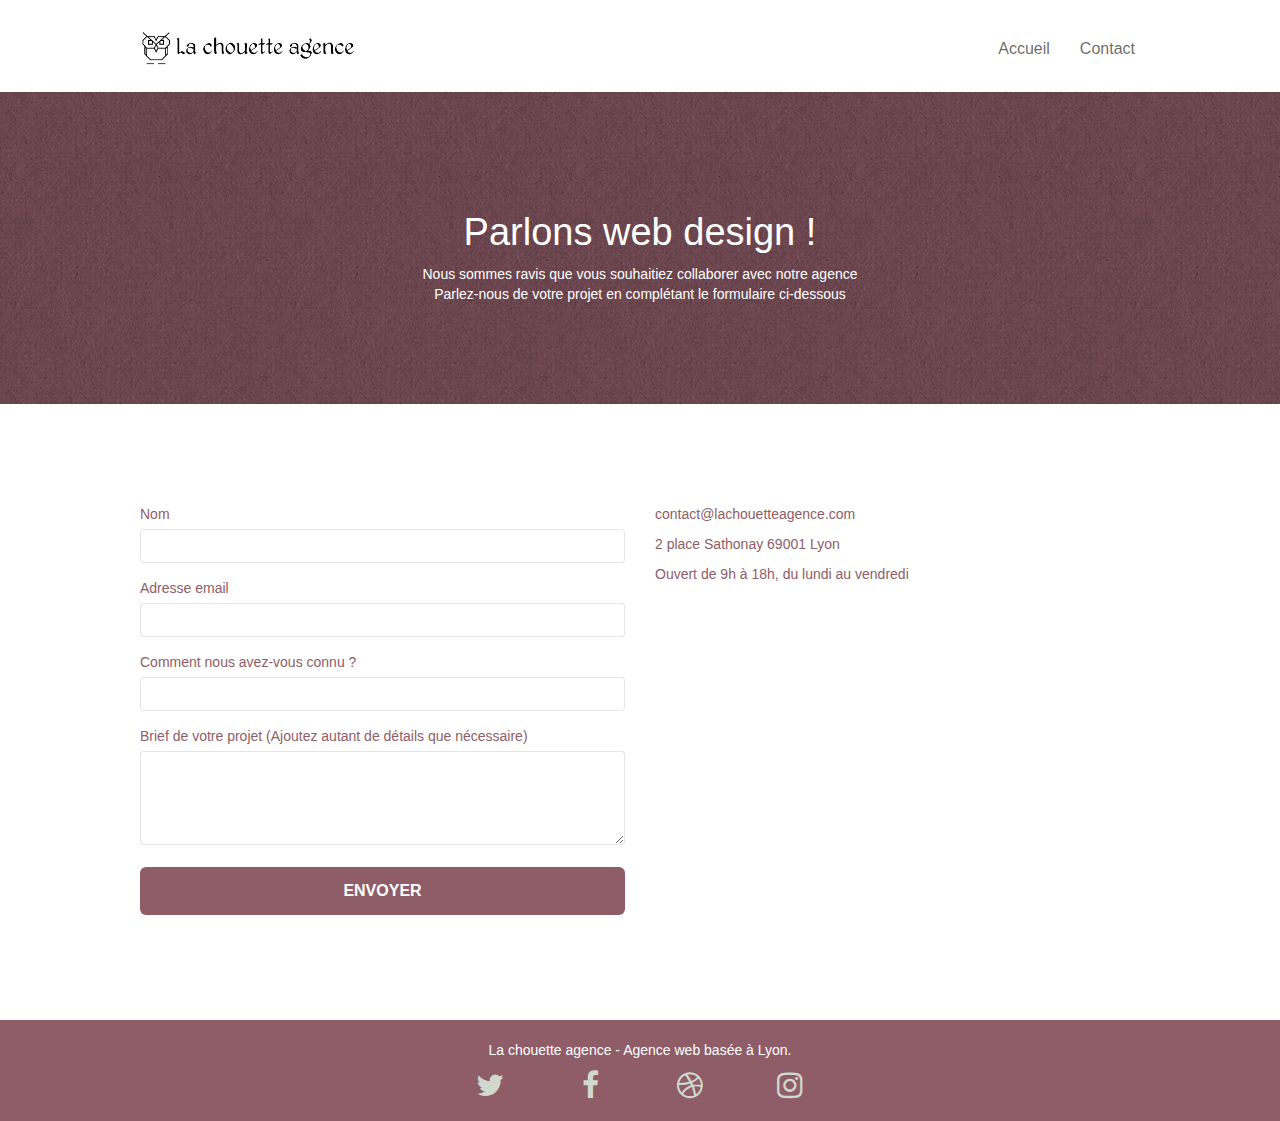
==== commit 31da8153: "ajout texte alt réseaux sociaux + ajout lien dribbble" ====
--- a/contact.html
+++ b/contact.html
@@ -147,22 +147,22 @@
                         <div class="row row-no-gutters social">
                             <div class="col-sm-3">
                                 <div class="text-center">
-                                    <a class="social" href="https://twitter.com/?lang=fr"><span class="fa fa-twitter icon-md"></span></a>
+                                    <a class="social" href="https://twitter.com/?lang=fr" alt="logo twitter"><span class="fa fa-twitter icon-md"></span></a>
                                 </div>
                             </div>
                             <div class="col-sm-3">
                                 <div class="text-center">
-                                    <a class="social" href="https://fr-fr.facebook.com/"><span class="fa fa-facebook icon-md"></span></a>
+                                    <a class="social" href="https://fr-fr.facebook.com/" alt="logo facebook"> <span class="fa fa-facebook icon-md"></span></a>
                                 </div>
                             </div>
                             <div class="col-sm-3">
                                 <div class="text-center">
-                                    <a class="social" href="index.html"><span class="fa fa-dribbble icon-md"></span></a>
+                                    <a class="social" href="https://dribbble.com/" alt="logo dribbble"><span class="fa fa-dribbble icon-md"></span></a>
                                 </div>
                             </div>
                             <div class="col-sm-3">
                                 <div class="text-center">
-                                    <a class="social" href="https://www.instagram.com/?hl=fr"><span class="fa fa-instagram icon-md"></span></a>
+                                    <a class="social" href="https://www.instagram.com/?hl=fr" alt="logo instagram"><span class="fa fa-instagram icon-md"></span></a>
                                 </div>
                             </div>
                         </div>
--- a/style.min.css
+++ b/style.min.css
@@ -91,7 +91,7 @@
 }
 
 .texture-paper::before {
-    background: url(img/texture-paper.png);
+    background: url(img/texture-paper.webp);
     background-size: 280px 280px;
 }
 
